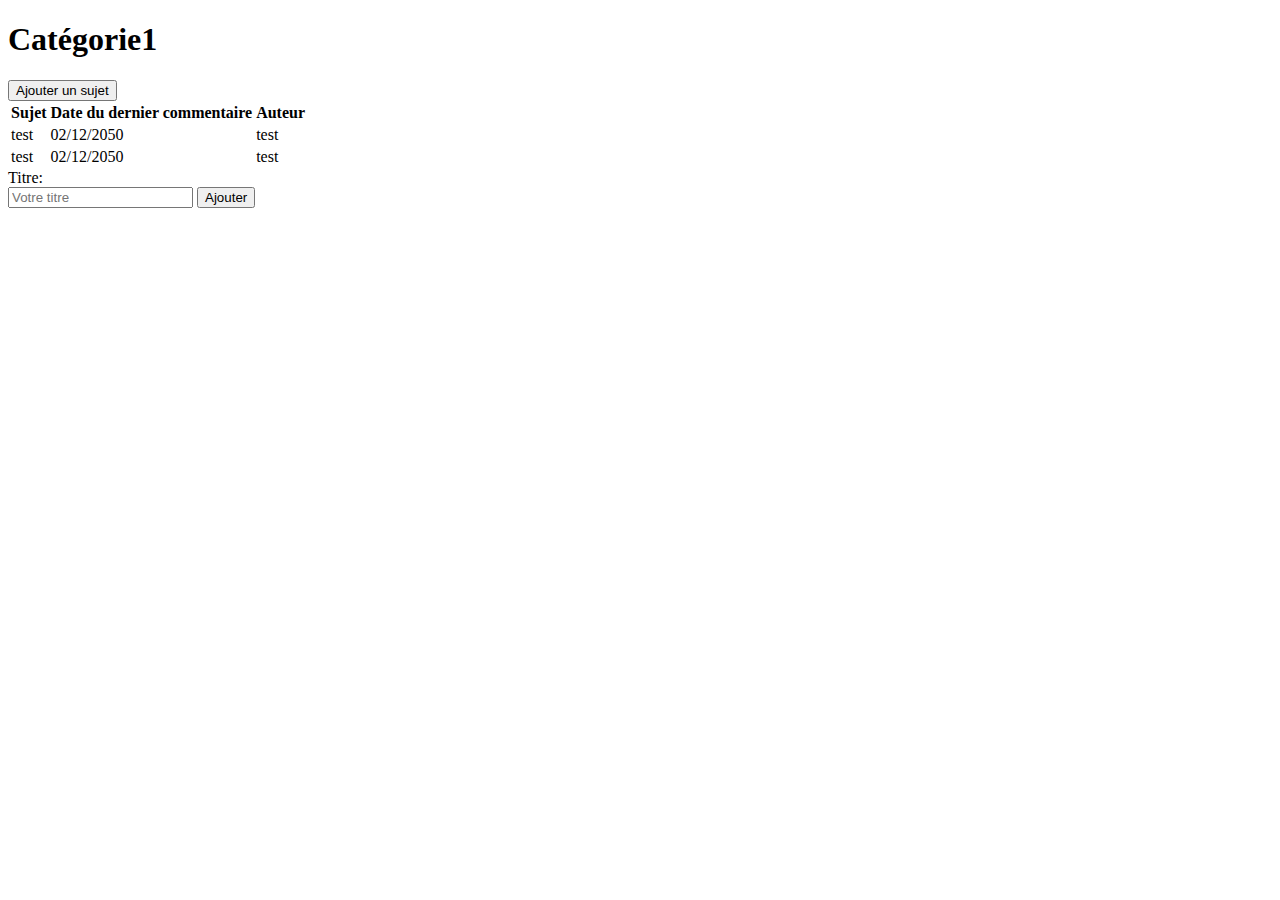
==== html/categorie1.html @ 3522674f "ajout forum et catégorie" ====
<!DOCTYPE html>
<html lang="en">
<head>
    <meta charset="UTF-8">
    <meta name="viewport" content="width=device-width, initial-scale=1.0">
    <title>Document</title>
</head>
<body>
    <h1>Catégorie1</h1>
    <table>
        <thead>
            <tr>
                <th>Sujet</th>
                <th>Date du dernier commentaire</th>
                <th>Auteur</th>
            </tr>
        </thead>
        <tbody id="table">
            <tr>
               <td>test</td>  
               <td>02/12/2050</td>  
               <td>test</td>  
            </tr>
            <tr>
                <td>test</td>  
                <td>02/12/2050</td>  
                <td>test</td>  
             </tr>
        </tbody>
        <input type="button" value="Ajouter un sujet" id="tables">
    </table>
    <div id="newSujet">
        <form id="form">
            <label for="titre">Titre: </label><br>
            <input type="text" placeholder="Votre titre" id="titre">
            <input type="submit" value="Ajouter" id="test">
            <small></small>
        </form>
    </div>
  <script src="../js/categorie.js"></script>  
</body>
</html>
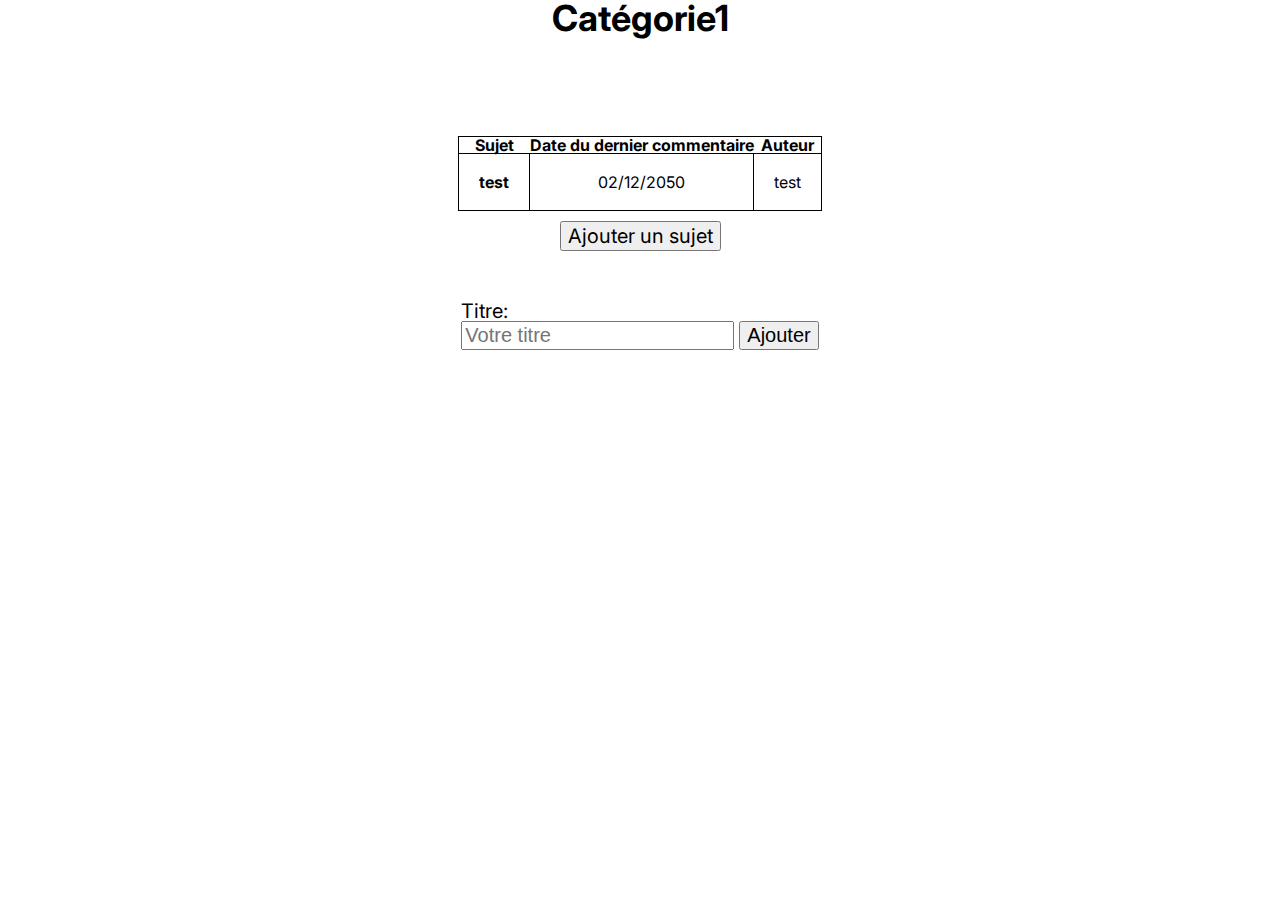
==== commit 4b9e61ae: "début css js presque fini" ====
--- a/html/categorie1.html
+++ b/html/categorie1.html
@@ -4,10 +4,14 @@
     <meta charset="UTF-8">
     <meta name="viewport" content="width=device-width, initial-scale=1.0">
     <title>Document</title>
+    <link rel="stylesheet" href="https://fonts.googleapis.com/css?family=Inter">
+    <link rel="stylesheet" href="../css/resetCss.css">
+    <link rel="stylesheet" href="../css/categorie.css">
 </head>
 <body>
     <h1>Catégorie1</h1>
-    <table>
+    <div class="tableau">
+     <table >
         <thead>
             <tr>
                 <th>Sujet</th>
@@ -17,25 +21,21 @@
         </thead>
         <tbody id="table">
             <tr>
-               <td>test</td>  
+              <td> <a href="../html/sujet.html">test</a></td>
                <td>02/12/2050</td>  
                <td>test</td>  
             </tr>
-            <tr>
-                <td>test</td>  
-                <td>02/12/2050</td>  
-                <td>test</td>  
-             </tr>
         </tbody>
-        <input type="button" value="Ajouter un sujet" id="tables">
-    </table>
-    <div id="newSujet">
-        <form id="form">
+     </table>
+     <input type="button" value="Ajouter un sujet" class="toggle" id="hidden">
+    </div>
+    <div id="newSujet" class="hidden add">
+        <div id="form" >
             <label for="titre">Titre: </label><br>
-            <input type="text" placeholder="Votre titre" id="titre">
-            <input type="submit" value="Ajouter" id="test">
+            <input type="text" placeholder="Votre titre" class="input" id="titre">
+            <input type="button" value="Ajouter" class="input" id="test">
             <small></small>
-        </form>
+        </div>
     </div>
   <script src="../js/categorie.js"></script>  
 </body>
--- a/css/resetCss.css
+++ b/css/resetCss.css
@@ -0,0 +1,43 @@
+html, body, div, span, applet, object, iframe,
+h1, h2, h3, h4, h5, h6, p, blockquote, pre,
+a, abbr, acronym, address, big, cite, code,
+del, dfn, em, img, ins, kbd, q, s, samp,
+small, strike, strong, sub, sup, tt, var,
+b, u, i, center,
+dl, dt, dd, ol, ul, li,
+fieldset, form, label, legend,
+table, caption, tbody, tfoot, thead, tr, th, td,
+article, aside, canvas, details, embed, 
+figure, figcaption, footer, header, hgroup, 
+menu, nav, output, ruby, section, summary,
+time, mark, audio, video {
+	margin: 0;
+	padding: 0;
+	border: 0;
+	font-size: 100%;
+	font: inherit;
+	vertical-align: baseline;
+}
+/* HTML5 display-role reset for older browsers */
+article, aside, details, figcaption, figure, 
+footer, header, hgroup, menu, nav, section {
+	display: block;
+}
+body {
+	line-height: 1;
+}
+ol, ul {
+	list-style: none;
+}
+blockquote, q {
+	quotes: none;
+}
+blockquote:before, blockquote:after,
+q:before, q:after {
+	content: '';
+	content: none;
+}
+table {
+	border-collapse: collapse;
+	border-spacing: 0;
+}--- a/css/categorie.css
+++ b/css/categorie.css
@@ -0,0 +1,52 @@
+.hidden{
+    display: none;
+}
+body{
+    font-family: inter;
+}
+h1{
+    text-align: center;
+    margin: auto;
+    font-family: inter;
+    font-weight: bold;
+    font-size: 36px;
+}
+table,
+td{
+    border-width:1px ;
+    border-style: solid;
+    border-color: black;
+    text-align: center;
+    padding: 20px;
+    margin: 100px  auto auto auto;
+    width: auto;
+}
+thead{
+    font-weight: bold;
+}
+.toggle{
+    display: flex;
+    justify-content: center;
+    margin: 10px auto auto auto;
+    font-size: 20px;
+    font-family: inter;
+}
+.add{
+    display: flex;
+    justify-content: center;
+    margin: 50px auto; 
+    font-size: 20px;
+}
+a{
+    text-decoration: none;
+    color: black;
+    font-weight: bold;
+}
+.input{
+    font-size: 20px;
+}
+.tableau{
+    display: flex;
+    justify-content: flex-start;
+    flex-direction: column;
+}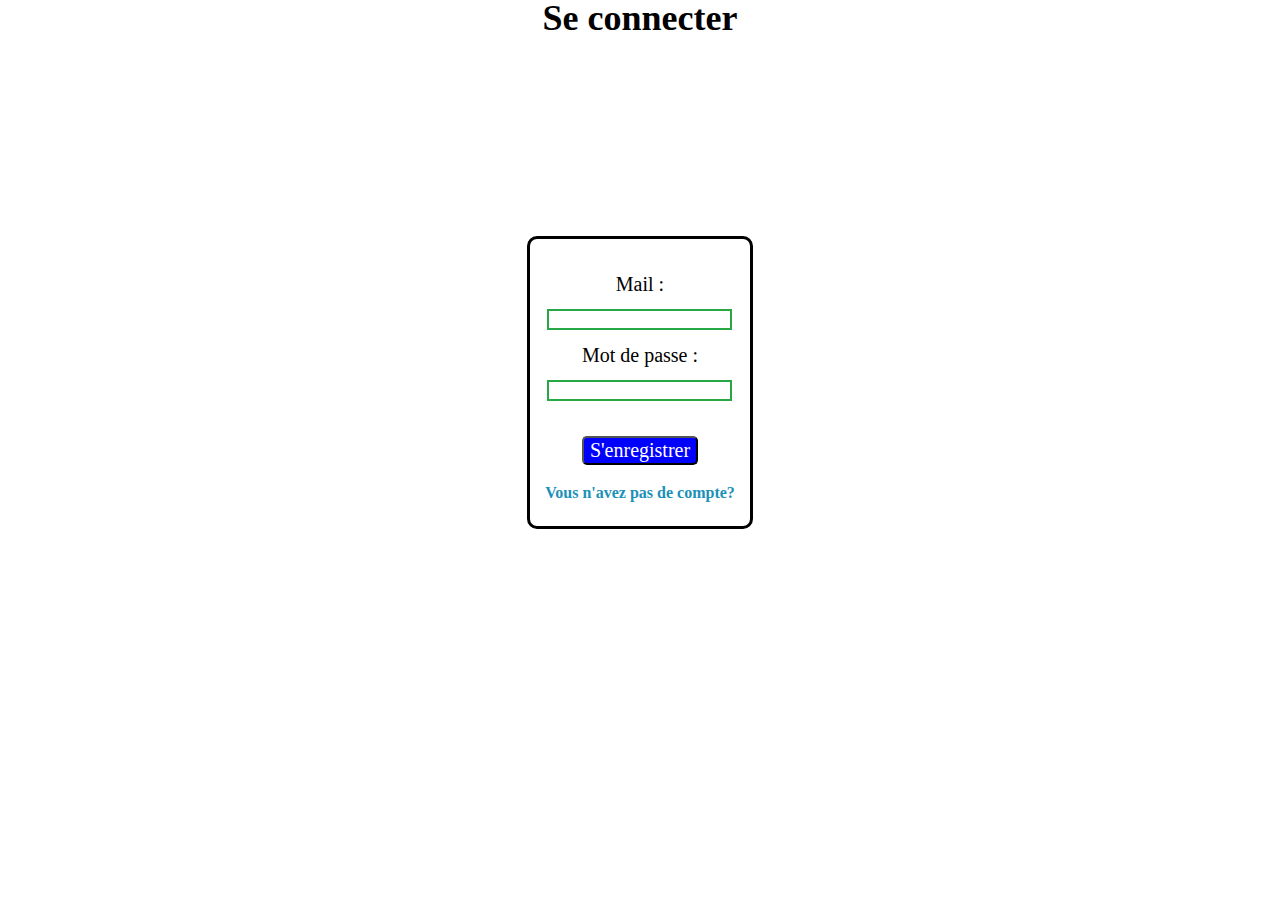
==== commit 37b131e8: "avancée css et js" ====
--- a/html/categorie1.html
+++ b/html/categorie1.html
@@ -9,9 +9,10 @@
     <link rel="stylesheet" href="../css/categorie.css">
 </head>
 <body>
-    <h1>Catégorie1</h1>
-    <div class="tableau">
-     <table >
+    <input type="button" value="Deconnexion" id="deconnexion" class="inputs end">
+       <h1 class="title">Catégorie1</h1>
+       <div class="tableau">
+       <table >
         <thead>
             <tr>
                 <th>Sujet</th>
@@ -27,13 +28,14 @@
             </tr>
         </tbody>
      </table>
-     <input type="button" value="Ajouter un sujet" class="toggle" id="hidden">
+     <input type="button" value="Ajouter un sujet" class="toggle inputs" id="hidden">
     </div>
     <div id="newSujet" class="hidden add">
-        <div id="form" >
-            <label for="titre">Titre: </label><br>
-            <input type="text" placeholder="Votre titre" class="input" id="titre">
-            <input type="button" value="Ajouter" class="input" id="test">
+        <div id="form" class="form">
+            <label for="titre" >Titre: </label><br>
+            <input type="text" placeholder="Votre titre" class="input mb10" id="titre">
+            <textarea  id="commentaire" placeholder="Votre premier commentaire" cols="30" rows="10" class="textBox mb10"></textarea>
+            <input type="button" value="Ajouter" class="input inputs mb10" id="test">
             <small></small>
         </div>
     </div>
--- a/css/categorie.css
+++ b/css/categorie.css
@@ -20,6 +20,10 @@
     padding: 20px;
     margin: 100px  auto auto auto;
     width: auto;
+}
+.tr p{
+    max-width: 100px;
+    max-height: 100px
 }
 thead{
     font-weight: bold;
@@ -44,9 +48,98 @@
 }
 .input{
     font-size: 20px;
+    
 }
 .tableau{
     display: flex;
     justify-content: flex-start;
     flex-direction: column;
+}
+.inputs{
+    appearance: button;
+  backface-visibility: hidden;
+  background-color: #405cf5;
+  border-radius: 6px;
+  border-width: 0;
+  box-shadow: rgba(50, 50, 93, .1) 0 0 0 1px inset,rgba(50, 50, 93, .1) 0 2px 5px 0,rgba(0, 0, 0, .07) 0 1px 1px 0;
+  box-sizing: border-box;
+  color: #fff;
+  cursor: pointer;
+  font-family: -apple-system,system-ui,"Segoe UI",Roboto,"Helvetica Neue",Ubuntu,sans-serif;
+  font-size: 100%;
+  height: 44px;
+  line-height: 1.15;
+  margin: 0 auto;
+  outline: none;
+  overflow: hidden;
+  padding: 0 20px;
+  position: relative;
+  text-align: center;
+  text-transform: none;
+  transform: translateZ(0);
+  transition: all .2s,box-shadow .08s ease-in;
+  user-select: none;
+  -webkit-user-select: none;
+  touch-action: manipulation;
+}
+.inputs:disabled {
+    cursor: default;
+  }
+  
+.inputs:focus {
+    box-shadow: rgba(50, 50, 93, .1) 0 0 0 1px inset, rgba(50, 50, 93, .2) 0 6px 15px 0, rgba(0, 0, 0, .1) 0 2px 2px 0, rgba(50, 151, 211, .3) 0 0 0 4px;
+}
+.inputs:hover{
+    opacity: 0.7;
+}
+.form{
+    display: flex;
+    justify-content: center;
+    flex-direction: column;
+}
+.mb10{
+    margin-bottom: 10px;
+}
+.textBox{
+    font-family: inter;
+    font-size: 16px;
+}
+#deconnexion{
+    display: block;
+    justify-content: right;
+    margin: auto ;
+}
+.comment{
+    text-align: start;
+    font-family: inter;
+    font-size: 20px;
+    font-weight: 400;
+}
+.inputs2{
+    appearance: button;
+  backface-visibility: hidden;
+  background-color: black;
+  border-radius: 6px;
+  border-width: 0;
+  box-shadow: rgba(50, 50, 93, .1) 0 0 0 1px inset,rgba(50, 50, 93, .1) 0 2px 5px 0,rgba(0, 0, 0, .07) 0 1px 1px 0;
+  box-sizing: border-box;
+  color: #fff;
+  cursor: pointer;
+  font-family: -apple-system,system-ui,"Segoe UI",Roboto,"Helvetica Neue",Ubuntu,sans-serif;
+  font-size: 100%;
+  height: 30px;
+  line-height: 1.15;
+  margin: 0 auto;
+  outline: none;
+  overflow: hidden;
+  padding: 0 20px;
+  margin: 10px;
+  position: relative;
+  text-align: center;
+  text-transform: none;
+  transform: translateZ(0);
+  transition: all .2s,box-shadow .08s ease-in;
+  user-select: none;
+  -webkit-user-select: none;
+  touch-action: manipulation;
 }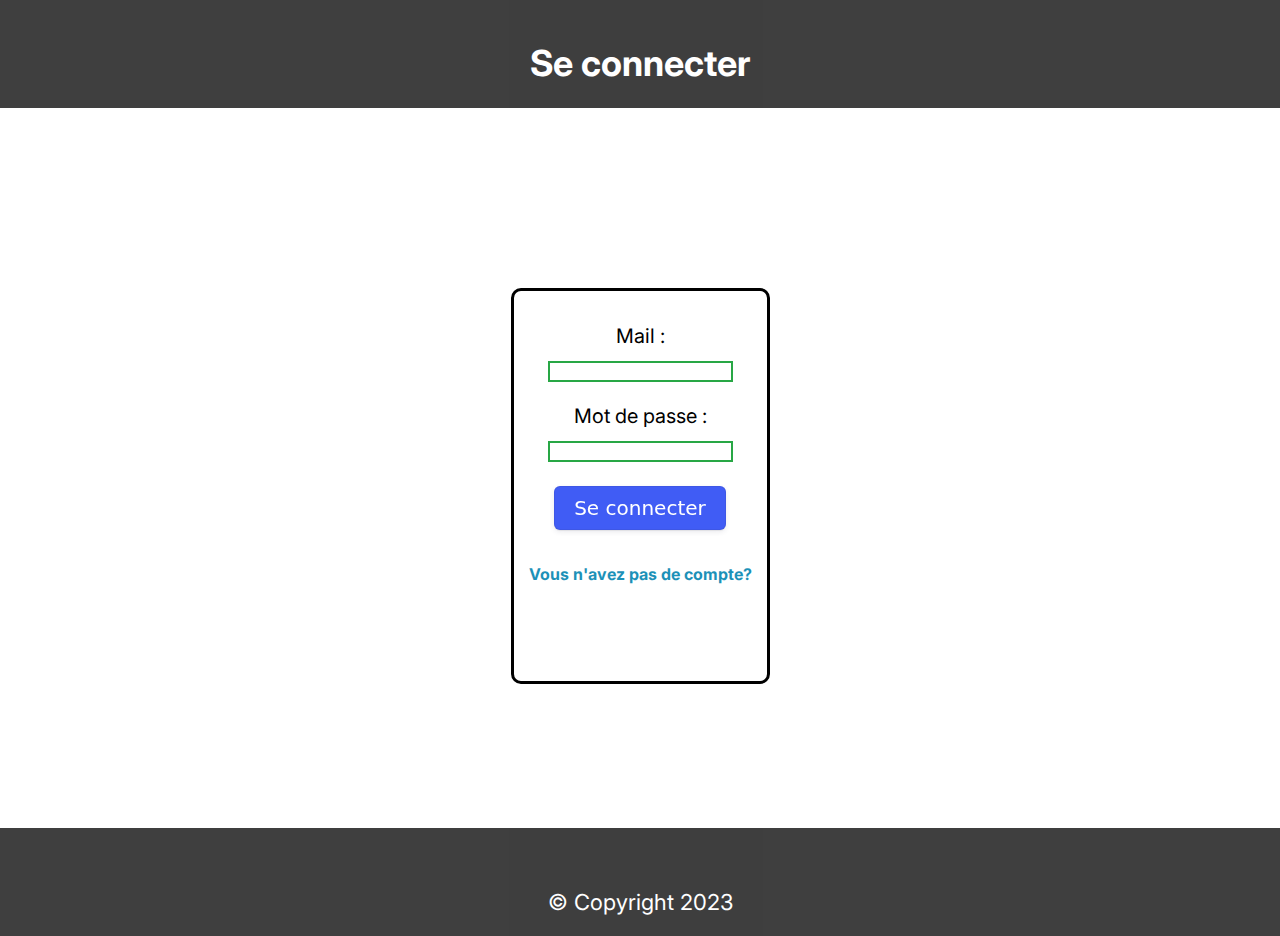
==== commit 7cc66436: "tableau magie noire" ====
--- a/html/categorie1.html
+++ b/html/categorie1.html
@@ -3,42 +3,54 @@
 <head>
     <meta charset="UTF-8">
     <meta name="viewport" content="width=device-width, initial-scale=1.0">
-    <title>Document</title>
+    <title>Catégories</title>
     <link rel="stylesheet" href="https://fonts.googleapis.com/css?family=Inter">
     <link rel="stylesheet" href="../css/resetCss.css">
     <link rel="stylesheet" href="../css/categorie.css">
 </head>
 <body>
-    <input type="button" value="Deconnexion" id="deconnexion" class="inputs end">
-       <h1 class="title">Catégorie1</h1>
-       <div class="tableau">
-       <table >
-        <thead>
-            <tr>
-                <th>Sujet</th>
-                <th>Date du dernier commentaire</th>
-                <th>Auteur</th>
-            </tr>
-        </thead>
-        <tbody id="table">
-            <tr>
-              <td> <a href="../html/sujet.html">test</a></td>
-               <td>02/12/2050</td>  
-               <td>test</td>  
-            </tr>
-        </tbody>
-     </table>
-     <input type="button" value="Ajouter un sujet" class="toggle inputs" id="hidden">
+    <header>
+        <div class="deco">
+        <input type="button" value="Deconnexion" id="deconnexion">
     </div>
-    <div id="newSujet" class="hidden add">
-        <div id="form" class="form">
-            <label for="titre" >Titre: </label><br>
-            <input type="text" placeholder="Votre titre" class="input mb10" id="titre">
-            <textarea  id="commentaire" placeholder="Votre premier commentaire" cols="30" rows="10" class="textBox mb10"></textarea>
-            <input type="button" value="Ajouter" class="input inputs mb10" id="test">
-            <small></small>
+       <h1 class="title" id="title"></h1>
+    </header>
+    <div class="sizes">
+        <table>
+            <thead>
+                <tr>
+                    <th class="leftBord mobile">Sujet</th>
+                    <th class="leftBord displayBorder mobile">dernier commentaire</th>
+                    <th class="leftBord displayBorder mobile">Auteur</th>
+                </tr>
+            </thead>
+            <tbody id="table" class="displayBorder">
+            </tbody>
+            <tfoot >
+                <tr>
+                    <td class="displayBorder">
+                        <input type="button" value="Ajouter un sujet" class="toggle inputs mobile" id="hidden">
+                    </td>
+                    <td class="hiddenBorder"></td>
+                    <td class="hiddenBorder"></td>
+                </tr>
+            </tfoot>  
+        </table>
+        <div id="newSujet" class="hidden add">
+            <div id="form" class="form mobile">
+                <label for="titre" >Titre: </label><br>
+                <input type="text" placeholder="Votre titre" class="input mb10" id="titre">
+                <textarea  id="commentaire" placeholder="Votre premier message" cols="30" rows="10" class="textBox mb10"></textarea>
+                <input type="button" value="Ajouter" class=" inputs mb10 mobile" id="test">
+                <small></small>
+            </div>
         </div>
-    </div>
+    </div>          
+    <footer>
+        <div>
+            <p class="footerText">© Copyright 2023</p>
+        </div>
+    </footer>
   <script src="../js/categorie.js"></script>  
 </body>
 </html>--- a/css/categorie.css
+++ b/css/categorie.css
@@ -2,46 +2,130 @@
     display: none;
 }
 body{
-    font-family: inter;
+    display: flex;
+    flex-direction: column;
+    min-height: 100vh;
+    min-width: 100vw;
+    font-family: inter;
+}
+header{
+    background-color: rgb(15, 15, 15);
+    opacity: 0.8;
+    width: 100vw;
+    height: 10vh;
+    color: white;
+    z-index: 1;
+    padding-bottom: 2vh;
+}
+footer{
+    width: 100vw;
+    height: 10vh;
+    background-color: rgb(15, 15, 15);
+    opacity: 0.8;
+    color: white;
+    z-index: 1;
+    padding-top: 2vh;
+    margin-top: 10vh;
 }
 h1{
     text-align: center;
-    margin: auto;
+    margin: auto 0;
     font-family: inter;
     font-weight: bold;
     font-size: 36px;
+    
+}
+.footerText{
+    text-align: center;
+    margin: auto 0;
+    font-family: inter;
+    font-size: 22px;
+    margin-top: 5vh;
+}
+.vhBody{
+    height: 90vh;
+    max-width: 100vw;
+    display: flex;
+    flex-direction: column;
+    justify-content: center;
+}
+.vh10{
+    height: 10vh;
+}
+.deco{
+    height: 5vh;
+    width: auto;
+    display: flex;
+    justify-content: flex-end;
+}
+.tableau{
+    height: 50vh;
+    width: 100%;
+    display: flex;
+    justify-content: center;
+    flex-direction: column;
+}
+.sizes{
+    height: 70vh;
+}
+.mobile{
+    width: 30vw;
 }
 table,
-td{
+td{ 
+    margin-top: 5vh;
+    height: 5vh;
+    width: 2vw;
     border-width:1px ;
-    border-style: solid;
+    border-left-style: none;
+    border-right-style: none;
+    border-bottom-style: none ;
+    border-top-style: solid ;
     border-color: black;
     text-align: center;
-    padding: 20px;
-    margin: 100px  auto auto auto;
-    width: auto;
-}
-.tr p{
-    max-width: 100px;
-    max-height: 100px
+    padding: 10px;
+    margin-left: auto;
+    margin-right: auto;
+}
+.leftBord{
+    width: 3vw;
+    height: 2vh;
+    padding: 10px;
+    word-break: normal;
+    border-width: 1px;
+    border-left-style: solid;
 }
 thead{
     font-weight: bold;
+
+}
+.displayBorder{
+    border-right-style: solid;
+    border-bottom-style: solid;
+    border-left-style: solid;
+}
+.hiddenBorder{
+    border-right-style: none;
+    border-left-style: none;
+    border-bottom-style: none;
+    border-top-style: none;
 }
 .toggle{
     display: flex;
     justify-content: center;
-    margin: 10px auto auto auto;
+    margin: 1w auto auto auto;
     font-size: 20px;
     font-family: inter;
 }
 .add{
     display: flex;
     justify-content: center;
-    margin: 50px auto; 
+    margin: 5vw auto; 
     font-size: 20px;
 }
 a{
+    width: 2vw;
+    height: 2vh;
     text-decoration: none;
     color: black;
     font-weight: bold;
@@ -50,12 +134,59 @@
     font-size: 20px;
     
 }
-.tableau{
-    display: flex;
-    justify-content: flex-start;
-    flex-direction: column;
-}
 .inputs{
+    appearance: button;
+  backface-visibility: hidden;
+  background-color: #405cf5;
+  border-radius: 6px;
+  border-width: 0;
+  box-shadow: rgba(50, 50, 93, .1) 0 0 0 1px inset,rgba(50, 50, 93, .1) 0 2px 5px 0,rgba(0, 0, 0, .07) 0 1px 1px 0;
+  box-sizing: border-box;
+  color: #fff;
+  cursor: pointer;
+  font-family: -apple-system,system-ui,"Segoe UI",Roboto,"Helvetica Neue",Ubuntu,sans-serif;
+  font-size: 100%;
+  height: 5vh;
+  line-height: 1.15;
+  margin: 0 auto;
+  outline: none;
+  overflow: hidden;
+  padding: 0 2vh;
+  position: relative;
+  text-align: center;
+  text-transform: none;
+  transform: translateZ(0);
+  transition: all .2s,box-shadow .08s ease-in;
+  user-select: none;
+  -webkit-user-select: none;
+  touch-action: manipulation;
+}
+.inputs:disabled {
+    cursor: default;
+  }
+  
+.inputs:focus {
+    box-shadow: rgba(50, 50, 93, .1) 0 0 0 1px inset, rgba(50, 50, 93, .2) 0 6px 15px 0, rgba(0, 0, 0, .1) 0 2px 2px 0, rgba(50, 151, 211, .3) 0 0 0 4px;
+}
+.inputs:hover{
+    opacity: 0.7;
+}
+.form{
+    display: flex;
+    justify-content: center;
+    flex-direction: column;
+}
+.mb10{
+    margin-bottom: 1vh;
+}
+.textBox{
+    font-family: inter;
+    font-size: 16px;
+}
+#deconnexion{
+    display: flex;
+    justify-content: flex-end;
+    width: fit-content;
     appearance: button;
   backface-visibility: hidden;
   background-color: #405cf5;
@@ -69,7 +200,6 @@
   font-size: 100%;
   height: 44px;
   line-height: 1.15;
-  margin: 0 auto;
   outline: none;
   overflow: hidden;
   padding: 0 20px;
@@ -82,34 +212,8 @@
   -webkit-user-select: none;
   touch-action: manipulation;
 }
-.inputs:disabled {
-    cursor: default;
-  }
-  
-.inputs:focus {
-    box-shadow: rgba(50, 50, 93, .1) 0 0 0 1px inset, rgba(50, 50, 93, .2) 0 6px 15px 0, rgba(0, 0, 0, .1) 0 2px 2px 0, rgba(50, 151, 211, .3) 0 0 0 4px;
-}
-.inputs:hover{
-    opacity: 0.7;
-}
-.form{
-    display: flex;
-    justify-content: center;
-    flex-direction: column;
-}
-.mb10{
-    margin-bottom: 10px;
-}
-.textBox{
-    font-family: inter;
-    font-size: 16px;
-}
-#deconnexion{
-    display: block;
-    justify-content: right;
-    margin: auto ;
-}
 .comment{
+    width: 35vw;
     text-align: start;
     font-family: inter;
     font-size: 20px;
@@ -127,12 +231,12 @@
   cursor: pointer;
   font-family: -apple-system,system-ui,"Segoe UI",Roboto,"Helvetica Neue",Ubuntu,sans-serif;
   font-size: 100%;
-  height: 30px;
+  height: 3vh;
   line-height: 1.15;
   margin: 0 auto;
   outline: none;
   overflow: hidden;
-  padding: 0 20px;
+  padding: 0 1vw;
   margin: 10px;
   position: relative;
   text-align: center;
@@ -142,4 +246,27 @@
   user-select: none;
   -webkit-user-select: none;
   touch-action: manipulation;
+}
+.decoration{
+    text-decoration: underline;
+    
+}
+#deconnexion{
+    display: flex;
+    justify-content: flex-end;
+    width: fit-content;
+}
+.retricitus{
+    font-size: 16px;
+    text-align: center;
+}
+@media only screen and (max-width: 600px) {
+    table{
+        font-size: 10px;
+        padding: auto;
+    }
+    .retricitus{
+        font-size: 10px;
+        text-align: center;
+    }
 }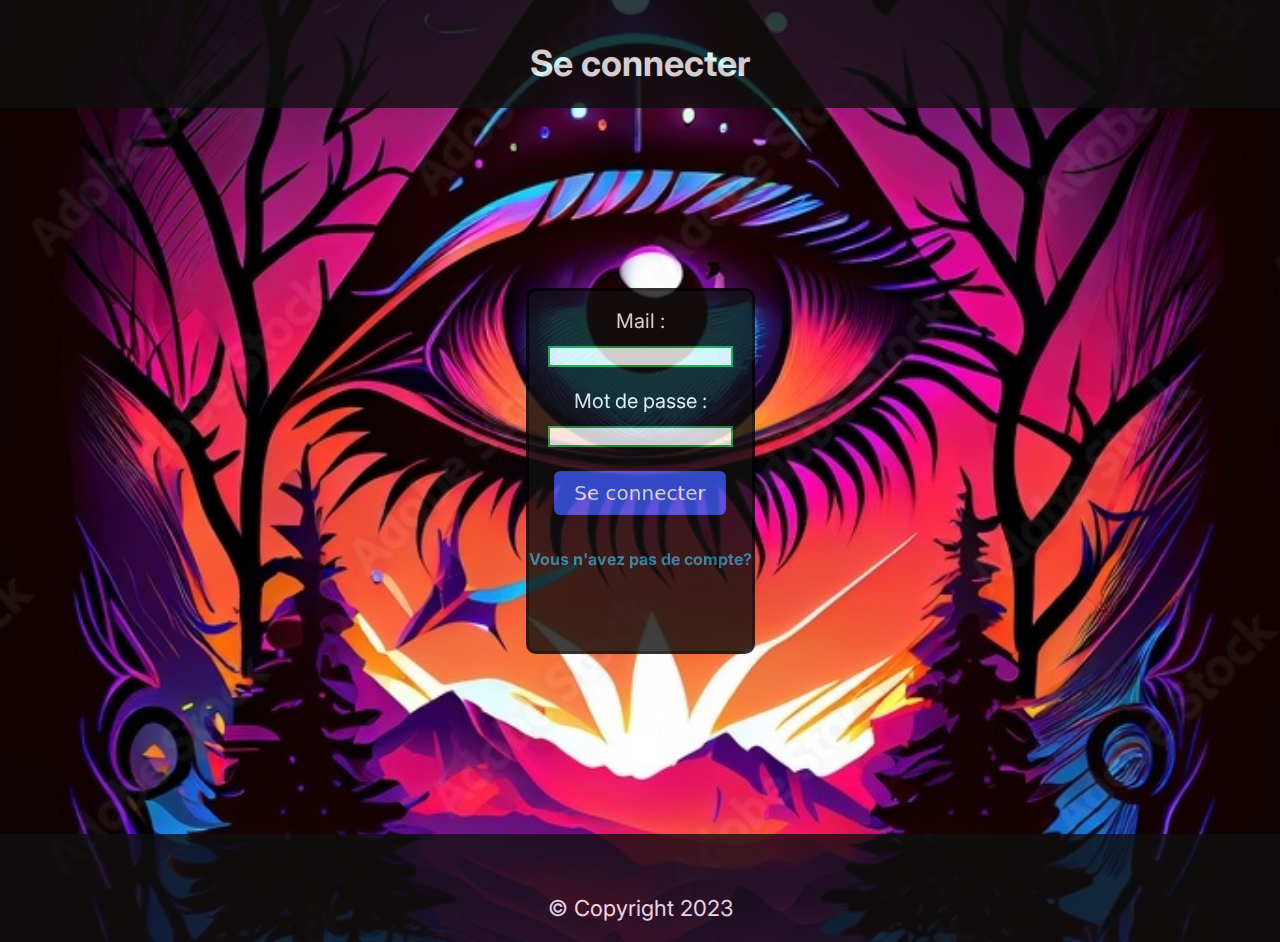
==== commit 9033c999: "finition css" ====
--- a/html/categorie1.html
+++ b/html/categorie1.html
@@ -16,6 +16,7 @@
        <h1 class="title" id="title"></h1>
     </header>
     <div class="sizes">
+       <div class="backgroundCol">
         <table>
             <thead>
                 <tr>
@@ -36,6 +37,7 @@
                 </tr>
             </tfoot>  
         </table>
+       </div>  
         <div id="newSujet" class="hidden add">
             <div id="form" class="form mobile">
                 <label for="titre" >Titre: </label><br>
--- a/css/categorie.css
+++ b/css/categorie.css
@@ -2,6 +2,10 @@
     display: none;
 }
 body{
+    background: url(../images/categorie-background.jpg);
+    background-size: cover;
+    background-repeat: no-repeat;
+    background-position: center;
     display: flex;
     flex-direction: column;
     min-height: 100vh;
@@ -67,16 +71,22 @@
 }
 .sizes{
     height: 70vh;
+   
+}
+.backgroundCol{
+    margin-left: auto;
+    margin-right: auto;
 }
 .mobile{
     width: 30vw;
 }
 table,
 td{ 
+    color: white;
     margin-top: 5vh;
     height: 5vh;
     width: 2vw;
-    border-width:1px ;
+    border-width:2px ;
     border-left-style: none;
     border-right-style: none;
     border-bottom-style: none ;
@@ -100,11 +110,13 @@
 
 }
 .displayBorder{
+   
     border-right-style: solid;
     border-bottom-style: solid;
     border-left-style: solid;
 }
 .hiddenBorder{
+
     border-right-style: none;
     border-left-style: none;
     border-bottom-style: none;
@@ -118,6 +130,7 @@
     font-family: inter;
 }
 .add{
+    color: white;
     display: flex;
     justify-content: center;
     margin: 5vw auto; 
